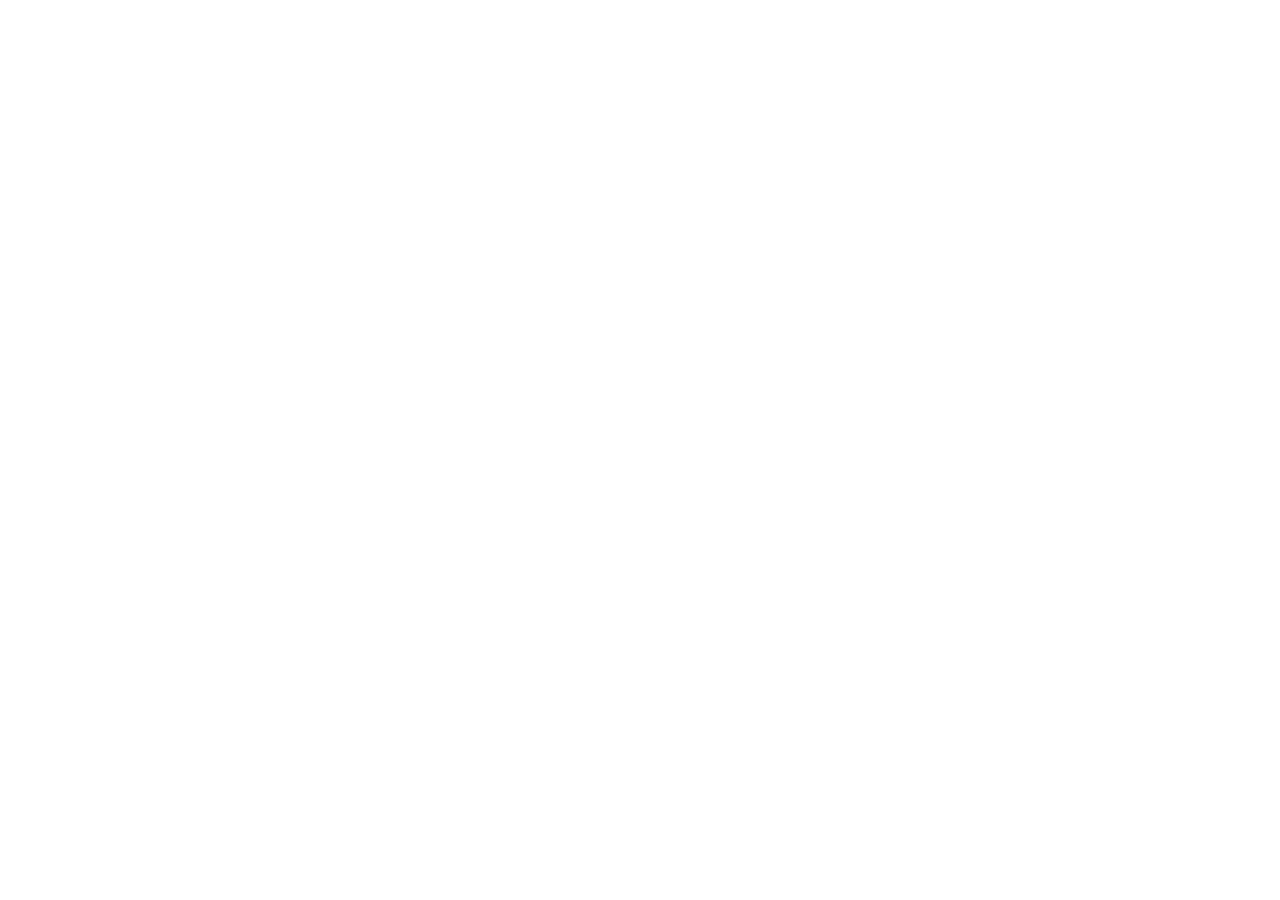
==== 02_condicionales copy/index.html @ 7e286e6d "gjgj" ====
<!DOCTYPE html>
<html lang="es">

<head>
    <meta charset="UTF-8">
    <meta name="viewport" content="width=device-width, initial-scale=1.0">
    <title>Matrizes
    </title>

    <!-- css botstrap -->
    <link href="https://cdn.jsdelivr.net/npm/bootstrap@5.3.8/dist/css/bootstrap.min.css" rel="stylesheet"
        integrity="sha384-sRIl4kxILFvY47J16cr9ZwB07vP4J8+LH7qKQnuqkuIAvNWLzeN8tE5YBujZqJLB" crossorigin="anonymous">
    <link rel="stylesheet" href="static/css/styles.css">
</head>

<body>
    

    <script src="static/js/script.js"></script>
    <!-- bootstrap js -->
    <script src="https://cdn.jsdelivr.net/npm/bootstrap@5.3.8/dist/js/bootstrap.bundle.min.js"
        integrity="sha384-FKyoEForCGlyvwx9Hj09JcYn3nv7wiPVlz7YYwJrWVcXK/BmnVDxM+D2scQbITxI"
        crossorigin="anonymous"></script>
</body>

</html>
---- 02_condicionales copy/static/css/styles.css ----
:root {
    --dark-green: #0A3323;
    --moss-green: #839958;
    --beige: #F7F4D5;
    --rosy-brown: #D3968C;
    --midnight-green: #105666;
}

/* Background colors */
.bg-dark-green { background-color: var(--dark-green); }
.bg-moss-green { background-color: var(--moss-green); }
.bg-beige { background-color: var(--beige); }
.bg-rosy-brown { background-color: var(--rosy-brown); }
.bg-midnight-green { background-color: var(--midnight-green); }

/* Text colors */
.text-dark-green { color: var(--dark-green); }
.text-moss-green { color: var(--moss-green); }
.text-beige { color: var(--beige); }
.text-rosy-brown { color: var(--rosy-brown); }
.text-midnight-green { color: var(--midnight-green); }

/* Border colors */
.border-dark-green { border-color: var(--dark-green); }
.border-moss-green { border-color: var(--moss-green); }
.border-beige { border-color: var(--beige); }
.border-rosy-brown { border-color: var(--rosy-brown); }
.border-midnight-green { border-color: var(--midnight-green); }

/* Border with default width (1px) */
.border-dark-green,
.border-moss-green,
.border-beige,
.border-rosy-brown,
.border-midnight-green {
    border-style: solid;
    border-width: 1px;
}

/* Optional: Outline colors */
.outline-dark-green { outline-color: var(--dark-green); }
.outline-moss-green { outline-color: var(--moss-green); }
.outline-beige { outline-color: var(--beige); }
.outline-rosy-brown { outline-color: var(--rosy-brown); }
.outline-midnight-green { outline-color: var(--midnight-green); }

/* Optional: Hover effects */
.hover-bg-dark-green:hover { background-color: var(--dark-green); }
.hover-bg-moss-green:hover { background-color: var(--moss-green); }
.hover-bg-beige:hover { background-color: var(--beige); }
.hover-bg-rosy-brown:hover { background-color: var(--rosy-brown); }
.hover-bg-midnight-green:hover { background-color: var(--midnight-green); }

.hover-text-dark-green:hover { color: var(--dark-green); }
.hover-text-moss-green:hover { color: var(--moss-green); }
.hover-text-beige:hover { color: var(--beige); }
.hover-text-rosy-brown:hover { color: var(--rosy-brown); }
.hover-text-midnight-green:hover { color: var(--midnight-green); }

.hover-border-dark-green:hover { border-color: var(--dark-green); }
.hover-border-moss-green:hover { border-color: var(--moss-green); }
.hover-border-beige:hover { border-color: var(--beige); }
.hover-border-rosy-brown:hover { border-color: var(--rosy-brown); }
.hover-border-midnight-green:hover { border-color: var(--midnight-green); }
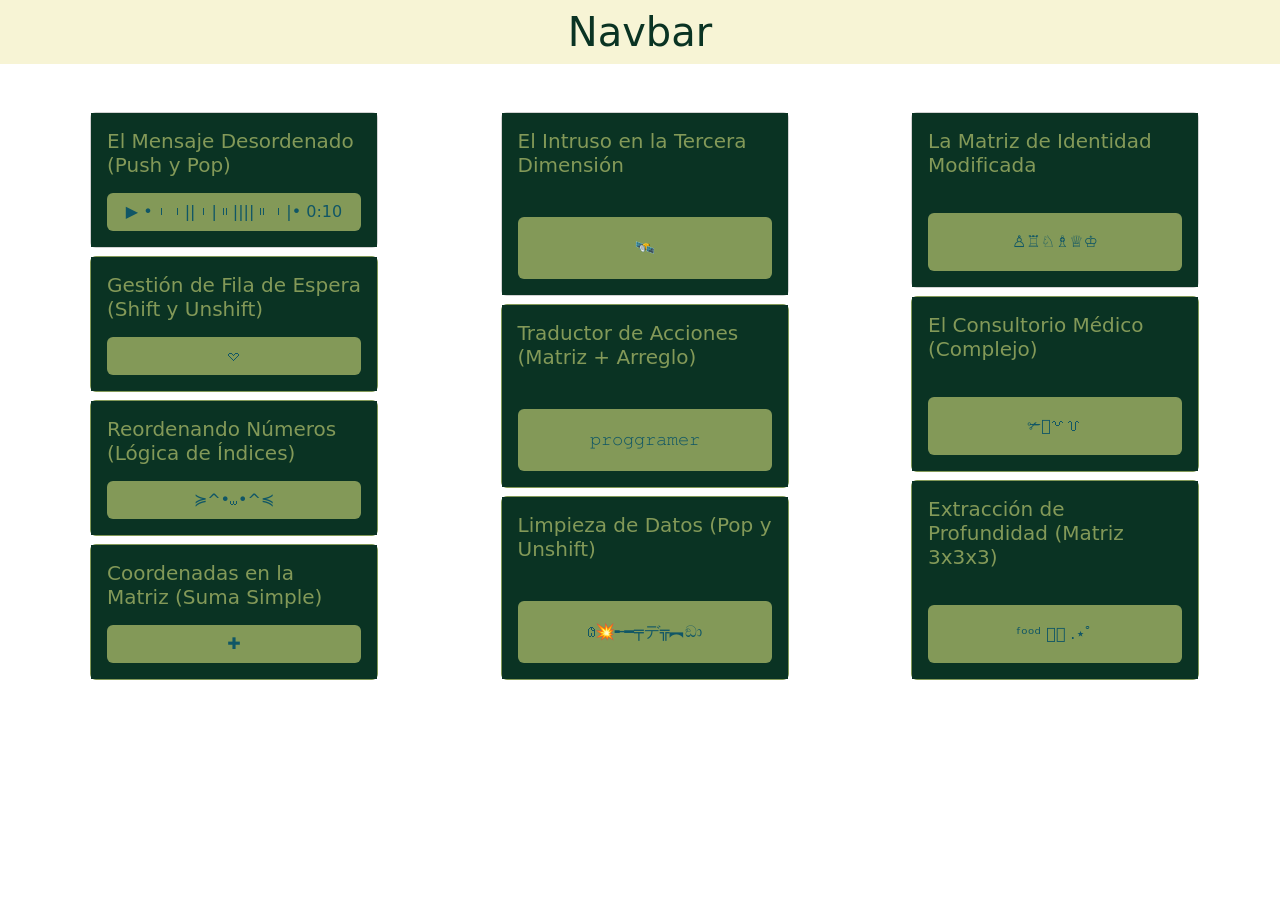
==== commit ed1e141c: "njdjc" ====
--- a/02_condicionales copy/index.html
+++ b/02_condicionales copy/index.html
@@ -14,7 +14,112 @@
 </head>
 
 <body>
-    
+    <header class="mb-5">
+        <nav class="navbar bg-beige ">
+            <div class="container-fluid d-flex justify-content-center">
+                <span class="mb-0 h1 text-dark-green fs-1">Navbar</span>
+            </div>
+        </nav>
+    </header>
+
+    <div class="container d-flex justify-content-between">
+
+        <div class="d-grid gap-2 col-3 mx-2">
+            <!-- ejercicio uno -->
+            <div class="card" style="width: 18rem;">
+                <div class="card-body d-grid gap-2 bg-dark-green">
+                    <h5 class="card-title text-moss-green">El Mensaje Desordenado (Push y Pop)</h5>
+                    <button class="btn bg-moss-green text-midnight-green hover-bg-midnight-green hover-text-rosy-brown"
+                        onclick="construirFrase()">▶︎ •၊၊||၊|။||||။‌‌‌‌‌၊|• 0:10</button>
+                </div>
+            </div>
+
+            <!-- ejercicio dos -->
+            <div class="card border-moss-green" style="width: 18rem;">
+                <div class="card-body d-grid gap-2 bg-dark-green">
+                    <h5 class="card-title text-moss-green">Gestión de Fila de Espera (Shift y Unshift)</h5>
+                    <button class="btn bg-moss-green text-midnight-green hover-bg-midnight-green hover-text-rosy-brown"
+                        onclick="gestion()">𖹭</button>
+                </div>
+            </div>
+
+            <!-- ejercicio tres -->
+            <div class="card border-moss-green" style="width: 18rem;">
+                <div class="card-body d-grid gap-2 bg-dark-green">
+                    <h5 class="card-title text-moss-green"> Reordenando Números (Lógica de Índices)</h5>
+                    <button class="btn bg-moss-green text-midnight-green hover-bg-midnight-green hover-text-rosy-brown"
+                        onclick="logica()">≽^•⩊•^≼</button>
+                </div>
+            </div>
+
+            <!-- ejercicio cuatro -->
+            <div class="card border-moss-green" style="width: 18rem;">
+                <div class="card-body d-grid gap-2 bg-dark-green">
+                    <h5 class="card-title text-moss-green">Coordenadas en la Matriz (Suma Simple)</h5>
+                    <button class="btn bg-moss-green text-midnight-green hover-bg-midnight-green hover-text-rosy-brown"
+                        onclick="suma()">✚</button>
+                </div>
+            </div>
+        </div>
+
+        <div class="d-grid gap-2 col-3 mx-2">
+            <!-- ejercicio cinco -->
+            <div class="card" style="width: 18rem;">
+                <div class="card-body d-grid gap-2 bg-dark-green">
+                    <h5 class="card-title text-moss-green">El Intruso en la Tercera Dimensión</h5>
+                    <button class="btn bg-moss-green text-midnight-green hover-bg-midnight-green hover-text-rosy-brown"
+                        onclick="intruso()">🛰</button>
+                </div>
+            </div>
+
+            <!-- ejercicio seis -->
+            <div class="card border-moss-green" style="width: 18rem;">
+                <div class="card-body d-grid gap-2 bg-dark-green">
+                    <h5 class="card-title text-moss-green">Traductor de Acciones (Matriz + Arreglo)</h5>
+                    <button class="btn bg-moss-green text-midnight-green hover-bg-midnight-green hover-text-rosy-brown"
+                        onclick="sujetosyvervos()">𝚙𝚛𝚘𝚐𝚐𝚛𝚊𝚖𝚎𝚛</button>
+                </div>
+            </div>
+
+            <!-- ejercicio siete -->
+            <div class="card border-moss-green" style="width: 18rem;">
+                <div class="card-body d-grid gap-2 bg-dark-green">
+                    <h5 class="card-title text-moss-green">Limpieza de Datos (Pop y Unshift)</h5>
+                    <button class="btn bg-moss-green text-midnight-green hover-bg-midnight-green hover-text-rosy-brown"
+                        onclick="datos()">𐐘💥╾━╤デ╦︻ඞා</button>
+                </div>
+            </div>
+        </div>
+
+        <div class="d-grid gap-2 col-3 mx-2">
+            <!-- ejercicio ocho -->
+            <div class="card" style="width: 18rem;">
+                <div class="card-body d-grid gap-2 bg-dark-green">
+                    <h5 class="card-title text-moss-green">La Matriz de Identidad Modificada</h5>
+                    <button class="btn bg-moss-green text-midnight-green hover-bg-midnight-green hover-text-rosy-brown"
+                        onclick="tablero()">♙♖♘♗♕♔</button>
+                </div>
+            </div>
+
+            <!-- ejercicio nueve -->
+            <div class="card border-moss-green" style="width: 18rem;">
+                <div class="card-body d-grid gap-2 bg-dark-green">
+                    <h5 class="card-title text-moss-green">El Consultorio Médico (Complejo)</h5>
+                    <button class="btn bg-moss-green text-midnight-green hover-bg-midnight-green hover-text-rosy-brown"
+                        onclick="doctor()">✃𓄧꒷꒦</button>
+                </div>
+            </div>
+
+            <!-- ejercicio diez -->
+            <div class="card border-moss-green" style="width: 18rem;">
+                <div class="card-body d-grid gap-2 bg-dark-green">
+                    <h5 class="card-title text-moss-green"> Extracción de Profundidad (Matriz 3x3x3)</h5>
+                    <button class="btn bg-moss-green text-midnight-green hover-bg-midnight-green hover-text-rosy-brown"
+                        onclick="extraccion()">ᶠᵒᵒᵈ 𓐐𓎩 .⋆ﾟ</button>
+                </div>
+            </div>
+        </div>
+    </div>
 
     <script src="static/js/script.js"></script>
     <!-- bootstrap js -->
